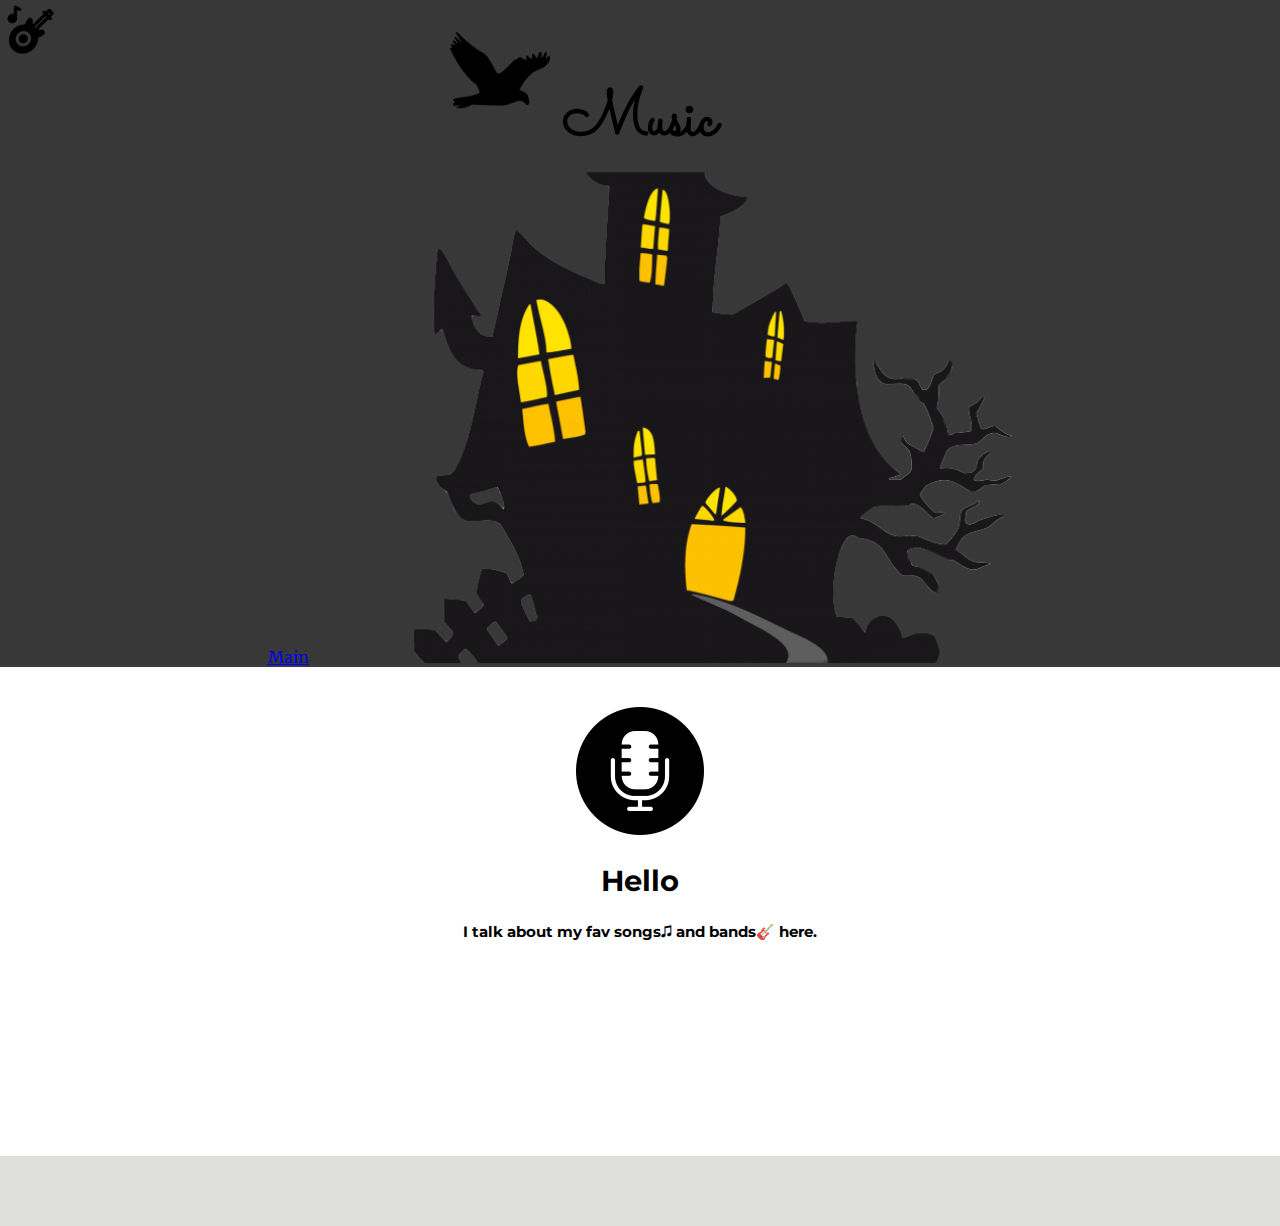
==== music.html @ 58aa62f7 "Update music.html" ====
<!DOCTYPE html>
<html lang="en" dir="ltr">

<head>
  <meta charset="utf-8">
  <title>Mehdi Darab</title>
  <link rel="stylesheet" href="css\style.css">
  <link rel="icon" href="fav.ico">
  <link rel="preconnect" href="https://fonts.googleapis.com">
  <link rel="preconnect" href="https://fonts.gstatic.com" crossorigin>
  <link href="https://fonts.googleapis.com/css2?family=Kalam&family=Merriweather&family=Montserrat&family=Sacramento&display=swap" rel="stylesheet">
</head>

<body>
  <div class="top-container">
    <img class="guitar" src="Images/guitar.png" alt="guitar">
    <h1 class="toph">Music</h1>
    <a class="main-link" href="https://vagoth.github.io/website/index.html">Main</a>
    <img class="castle-black" src="Images/castle.png" alt="dracula-castle">
    <img class="eagle"src="Images/eagle.png" alt="eagle">
  </div>

  <div class="profile">
    <img class="my-profile" src="Images/microphone.png" alt="">
    <h2>Hello</h2>
    <p class="intro">I talk about my fav songs🎜 and bands🎸 here.</p>

  </div>
  <div class="middle-container">

  </div>

  <div class="bottom-container">

  </div>
</body>

</html>
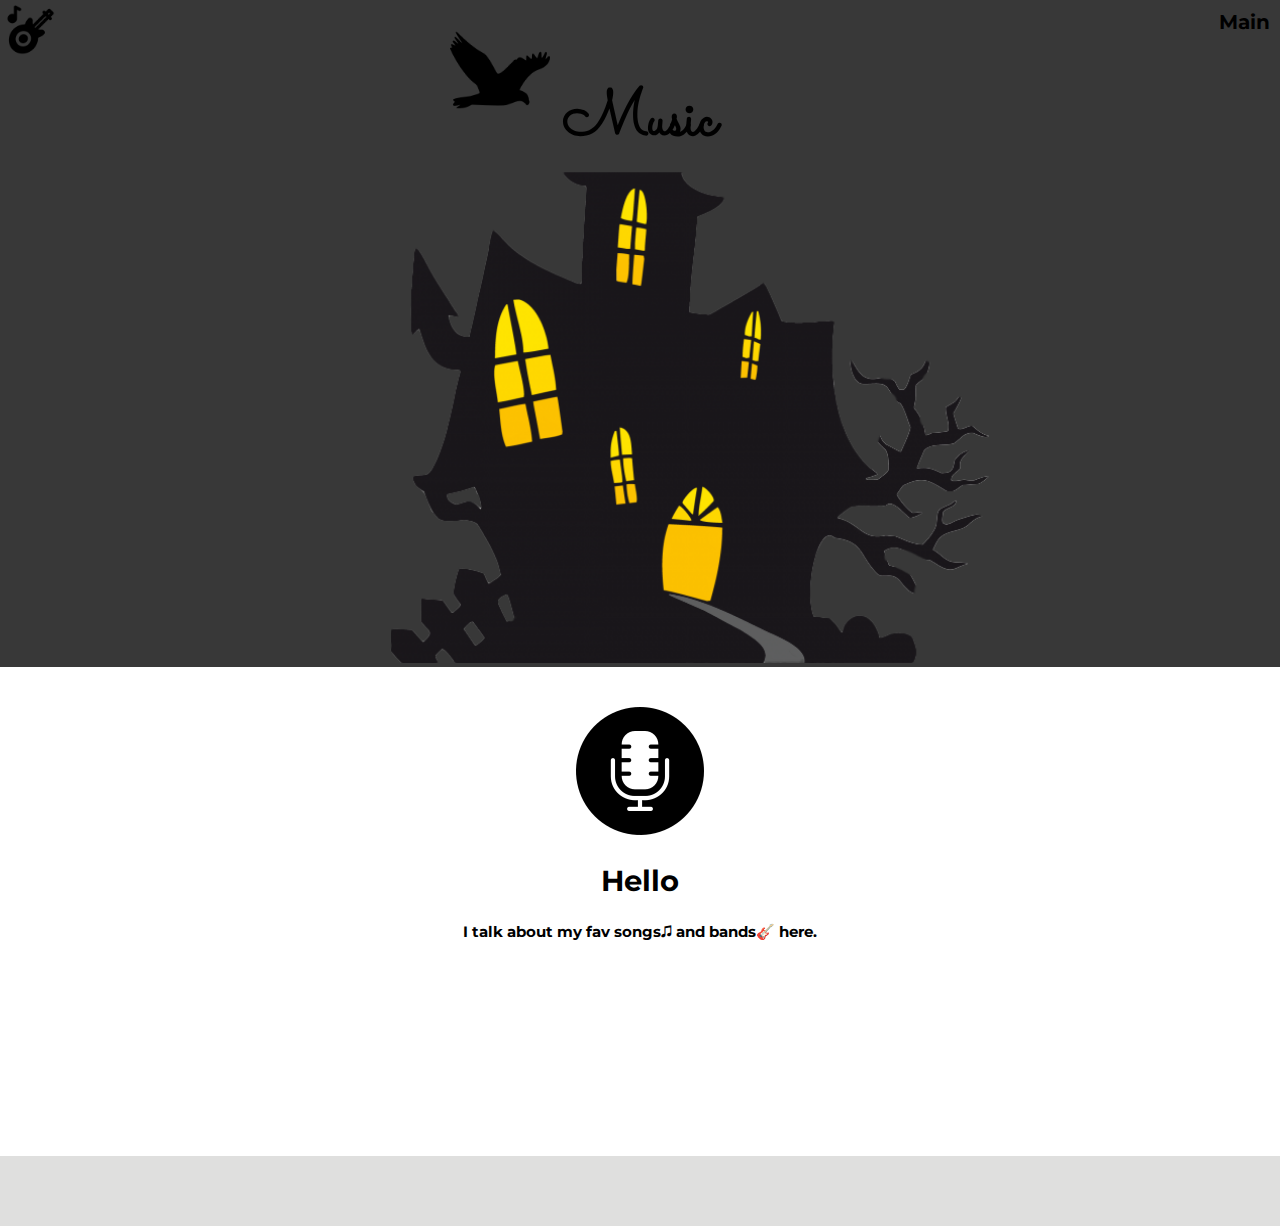
==== commit bb0a2b14: "Update music.html" ====
--- a/music.html
+++ b/music.html
@@ -15,7 +15,7 @@
   <div class="top-container">
     <img class="guitar" src="Images/guitar.png" alt="guitar">
     <h1 class="toph">Music</h1>
-    <a class="main-link" href="https://vagoth.github.io/website/index.html">Main</a>
+    <a class="music-link" href="index.html">Main</a>
     <img class="castle-black" src="Images/castle.png" alt="dracula-castle">
     <img class="eagle"src="Images/eagle.png" alt="eagle">
   </div>
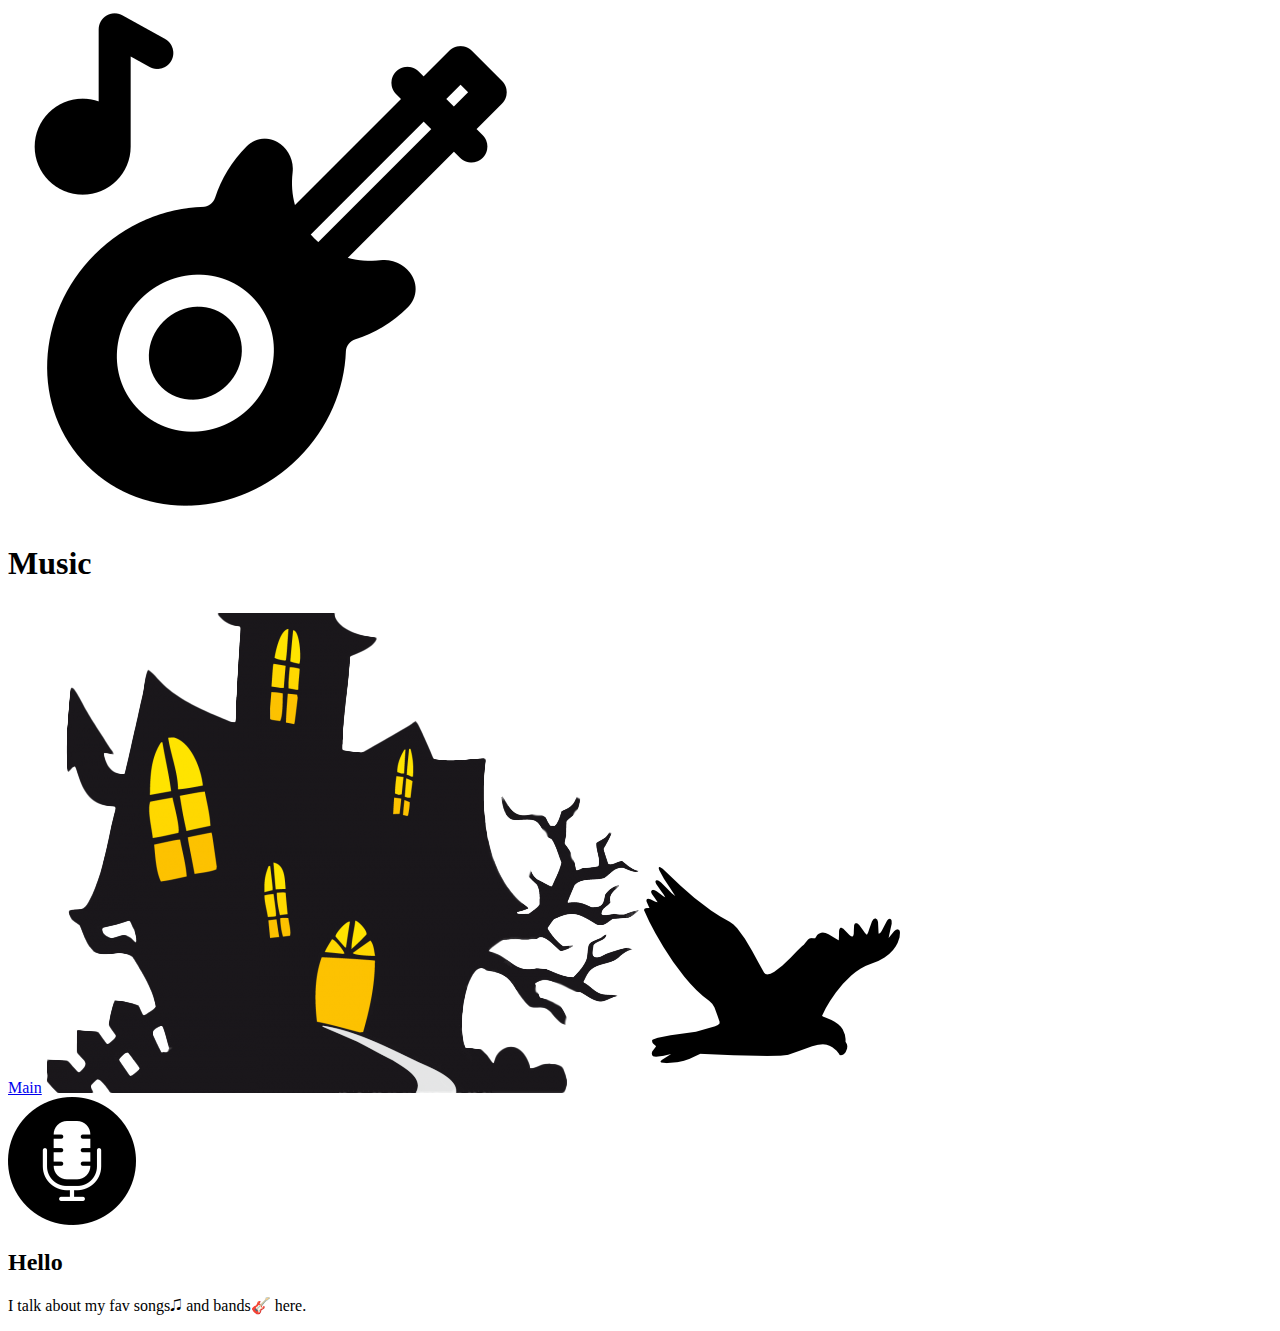
==== commit 8534931d: "Update music.html" ====
--- a/music.html
+++ b/music.html
@@ -4,7 +4,7 @@
 <head>
   <meta charset="utf-8">
   <title>Mehdi Darab</title>
-  <link rel="stylesheet" href="css\style.css">
+  <link rel="stylesheet" href="C:\Users\Dexter\Desktop\CSS\css\style.css">
   <link rel="icon" href="fav.ico">
   <link rel="preconnect" href="https://fonts.googleapis.com">
   <link rel="preconnect" href="https://fonts.gstatic.com" crossorigin>
@@ -15,7 +15,7 @@
   <div class="top-container">
     <img class="guitar" src="Images/guitar.png" alt="guitar">
     <h1 class="toph">Music</h1>
-    <a class="music-link" href="index.html">Main</a>
+    <a class="music-link" href="https://vagoth.github.io/website/index.html">Main</a>
     <img class="castle-black" src="Images/castle.png" alt="dracula-castle">
     <img class="eagle"src="Images/eagle.png" alt="eagle">
   </div>
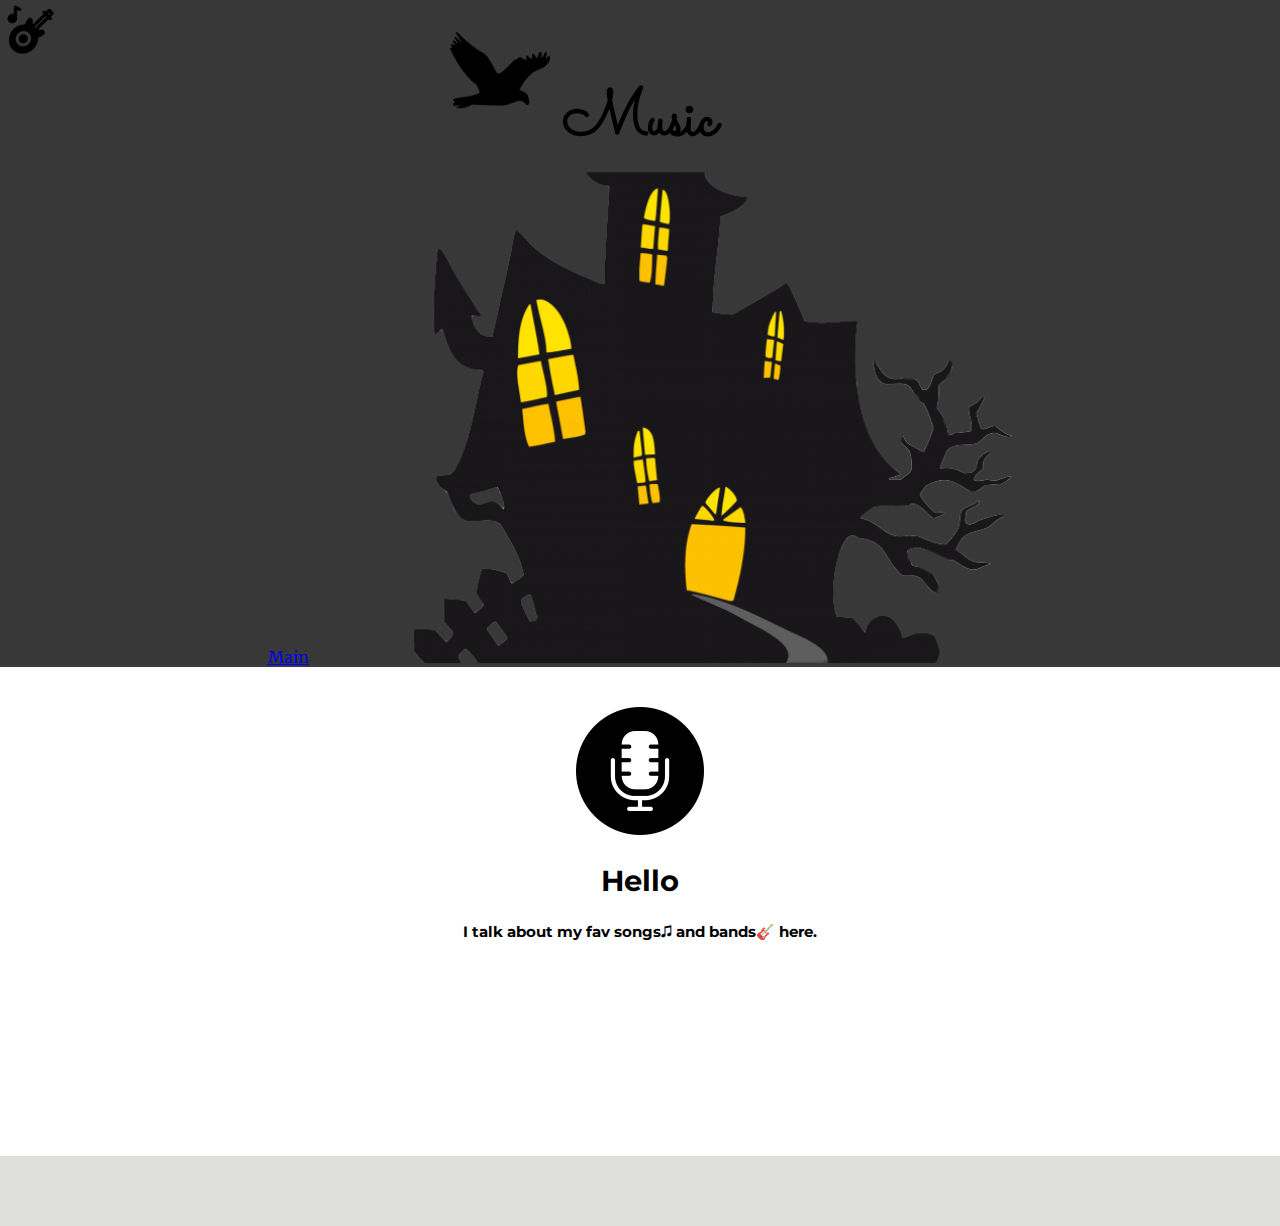
==== commit deddb5c7: "Update music.html" ====
--- a/music.html
+++ b/music.html
@@ -4,7 +4,7 @@
 <head>
   <meta charset="utf-8">
   <title>Mehdi Darab</title>
-  <link rel="stylesheet" href="C:\Users\Dexter\Desktop\CSS\css\style.css">
+  <link rel="stylesheet" href="css\style.css">
   <link rel="icon" href="fav.ico">
   <link rel="preconnect" href="https://fonts.googleapis.com">
   <link rel="preconnect" href="https://fonts.gstatic.com" crossorigin>
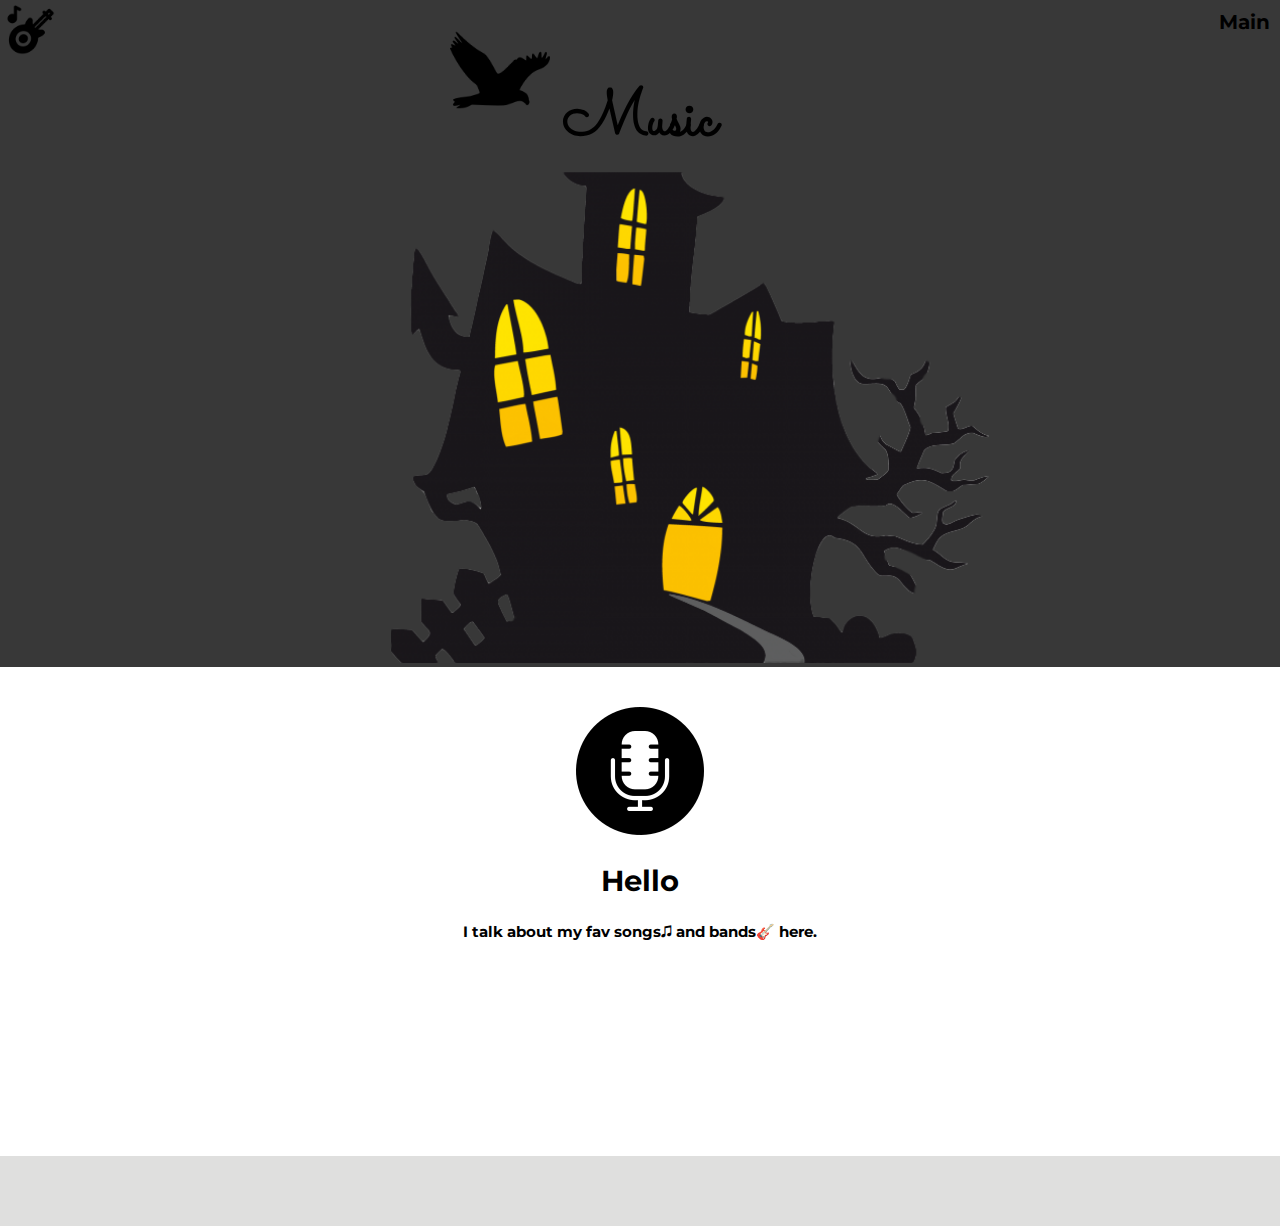
==== commit 71921747: "Update music.html" ====
--- a/music.html
+++ b/music.html
@@ -15,9 +15,9 @@
   <div class="top-container">
     <img class="guitar" src="Images/guitar.png" alt="guitar">
     <h1 class="toph">Music</h1>
-    <a class="music-link" href="https://vagoth.github.io/website/index.html">Main</a>
     <img class="castle-black" src="Images/castle.png" alt="dracula-castle">
     <img class="eagle"src="Images/eagle.png" alt="eagle">
+    <a class="music-link" href="https://vagoth.github.io/website/index.html">Main</a>
   </div>
 
   <div class="profile">
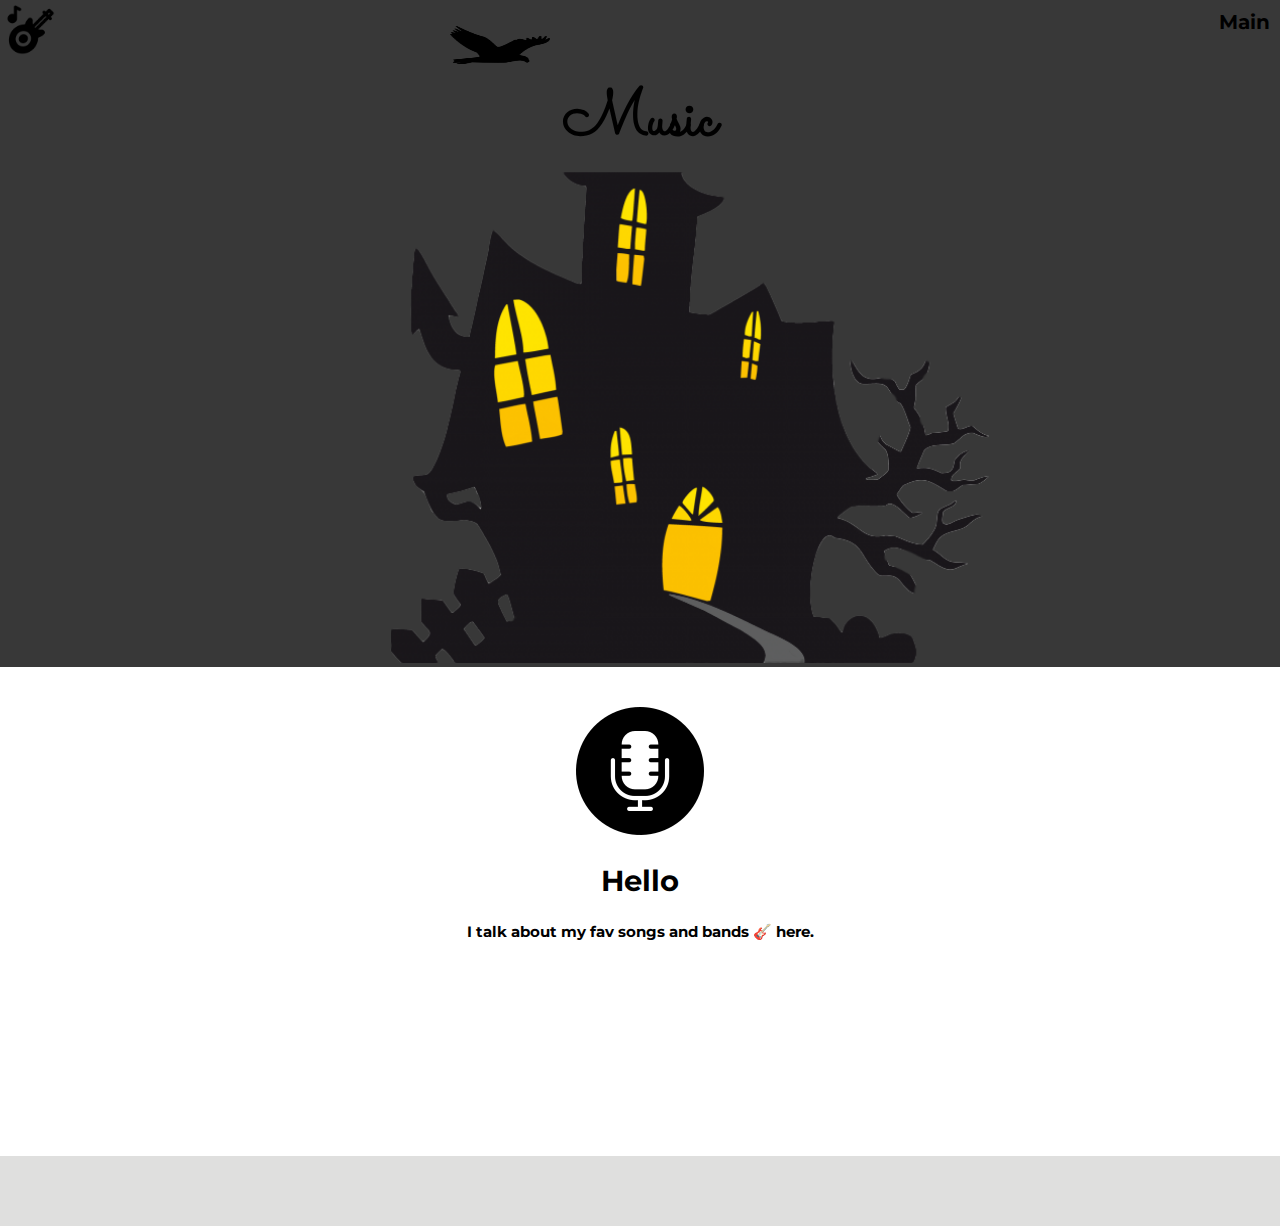
==== commit 513fb756: "Update music.html" ====
--- a/music.html
+++ b/music.html
@@ -13,17 +13,17 @@
 
 <body>
   <div class="top-container">
+    <a class="music-link" href="https://vagoth.github.io/website/index.html">Main</a>
     <img class="guitar" src="Images/guitar.png" alt="guitar">
     <h1 class="toph">Music</h1>
     <img class="castle-black" src="Images/castle.png" alt="dracula-castle">
     <img class="eagle"src="Images/eagle.png" alt="eagle">
-    <a class="music-link" href="https://vagoth.github.io/website/index.html">Main</a>
   </div>
 
   <div class="profile">
     <img class="my-profile" src="Images/microphone.png" alt="">
     <h2>Hello</h2>
-    <p class="intro">I talk about my fav songs🎜 and bands🎸 here.</p>
+    <p class="intro">I talk about my fav songs and bands 🎸 here.</p>
 
   </div>
   <div class="middle-container">
